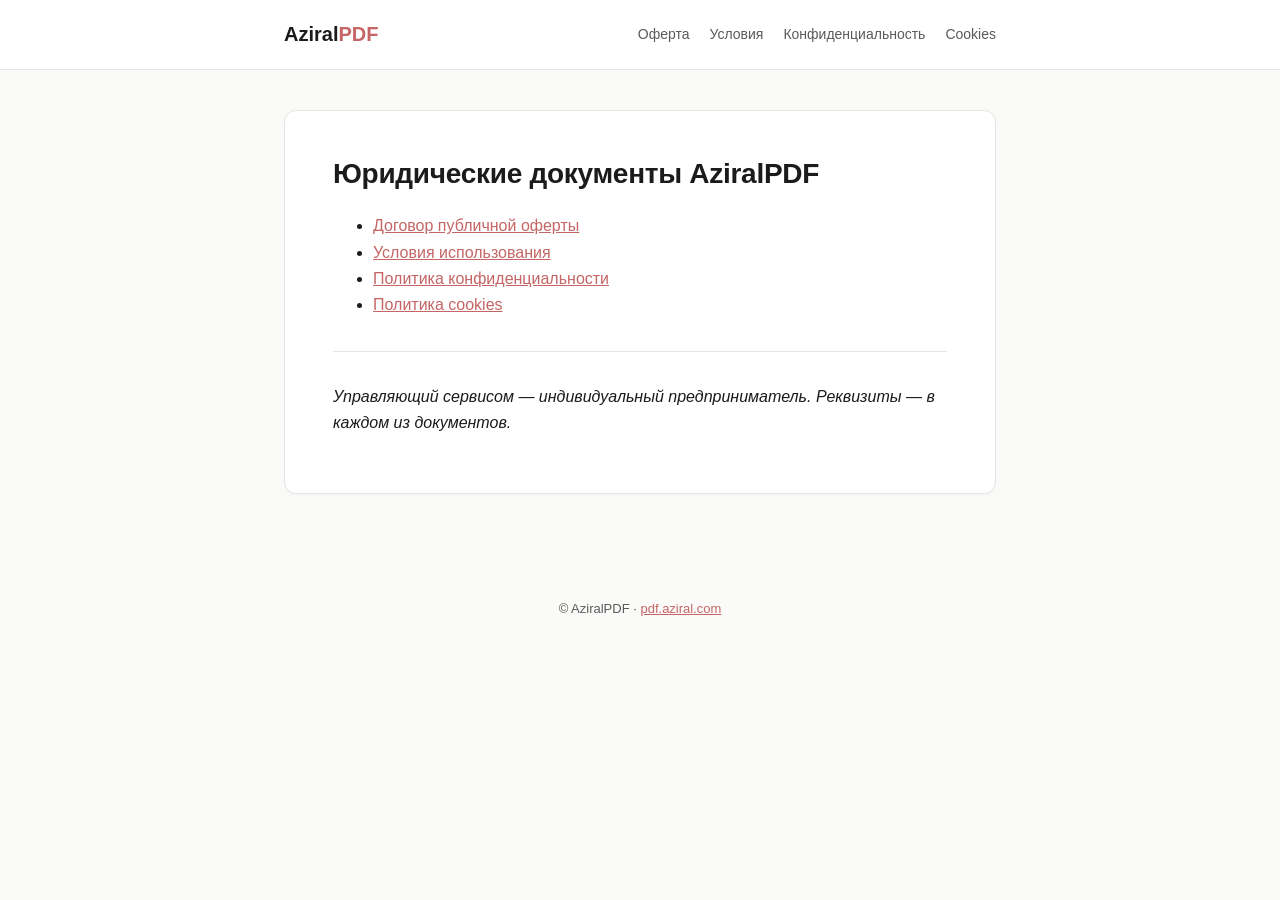
==== deploy/netcup/legal/index.html @ 7173aa8e "fix: preserve legal pages and repair published links" ====
<!DOCTYPE html>
<html lang="ru">
<head>
<meta charset="utf-8">
<meta name="viewport" content="width=device-width,initial-scale=1">
<meta name="robots" content="index,follow">
<title>Юридические документы · AziralPDF</title>
<style>
:root {
  --bg: #fafaf9;
  --ink: #1b1b1b;
  --ink-muted: #5a5a5a;
  --accent: #c56565;
  --rule: #e5e5e3;
  --card: #ffffff;
  --max: 760px;
}
* { box-sizing: border-box; }
html, body { background: var(--bg); color: var(--ink); margin: 0; padding: 0;
  font-family: -apple-system, "Segoe UI", Inter, Roboto, sans-serif; line-height: 1.65; font-size: 16px; }
header.bar { border-bottom: 1px solid var(--rule); background: #fff; }
header.bar .inner { max-width: var(--max); margin: 0 auto; padding: 18px 24px;
  display: flex; align-items: center; gap: 16px; }
header.bar a.brand { text-decoration: none; color: var(--ink); font-weight: 700; font-size: 20px; }
header.bar a.brand span.accent { color: var(--accent); }
header.bar nav { margin-left: auto; display: flex; gap: 20px; font-size: 14px; }
header.bar nav a { color: var(--ink-muted); text-decoration: none; }
header.bar nav a:hover, header.bar nav a.active { color: var(--ink); }
main { max-width: var(--max); margin: 0 auto; padding: 40px 24px 80px; }
article { background: var(--card); border: 1px solid var(--rule); border-radius: 12px;
  padding: 40px 48px; box-shadow: 0 1px 3px rgba(0,0,0,0.03); }
@media (max-width: 600px) { article { padding: 28px 22px; } }
h1 { font-size: 28px; margin: 0 0 8px; letter-spacing: -0.01em; }
h2 { font-size: 20px; margin: 32px 0 12px; letter-spacing: -0.005em; }
h3 { font-size: 16px; margin: 24px 0 8px; }
p, li { color: var(--ink); }
blockquote { border-left: 3px solid var(--accent); margin: 16px 0; padding: 4px 16px;
  color: var(--ink-muted); background: #fbf4f4; border-radius: 4px; }
hr { border: none; border-top: 1px solid var(--rule); margin: 32px 0; }
table { width: 100%; border-collapse: collapse; margin: 16px 0; font-size: 14px; }
th, td { text-align: left; padding: 10px 12px; border-bottom: 1px solid var(--rule); vertical-align: top; }
th { background: #f4f4f2; font-weight: 600; }
code { background: #f4f4f2; padding: 1px 6px; border-radius: 4px; font-size: 13px; }
a { color: var(--accent); }
footer { max-width: var(--max); margin: 0 auto; padding: 24px; text-align: center;
  color: var(--ink-muted); font-size: 13px; }
</style>
</head>
<body>
<header class="bar"><div class="inner">
  <a class="brand" href="https://pdf.aziral.com">Aziral<span class="accent">PDF</span></a>
  <nav><a class="" href="/legal/offer">Оферта</a><a class="" href="/legal/terms">Условия</a><a class="" href="/legal/privacy">Конфиденциальность</a><a class="" href="/legal/cookies">Cookies</a></nav>
</div></header>
<main><article><h1>Юридические документы AziralPDF</h1>
<ul>
<li><a href="/legal/offer">Договор публичной оферты</a></li>
<li><a href="/legal/terms">Условия использования</a></li>
<li><a href="/legal/privacy">Политика конфиденциальности</a></li>
<li><a href="/legal/cookies">Политика cookies</a></li>
</ul>
<hr />
<p><em>Управляющий сервисом — индивидуальный предприниматель. Реквизиты — в каждом из документов.</em></p></article></main>
<footer>© AziralPDF · <a href="https://pdf.aziral.com">pdf.aziral.com</a></footer>
</body></html>
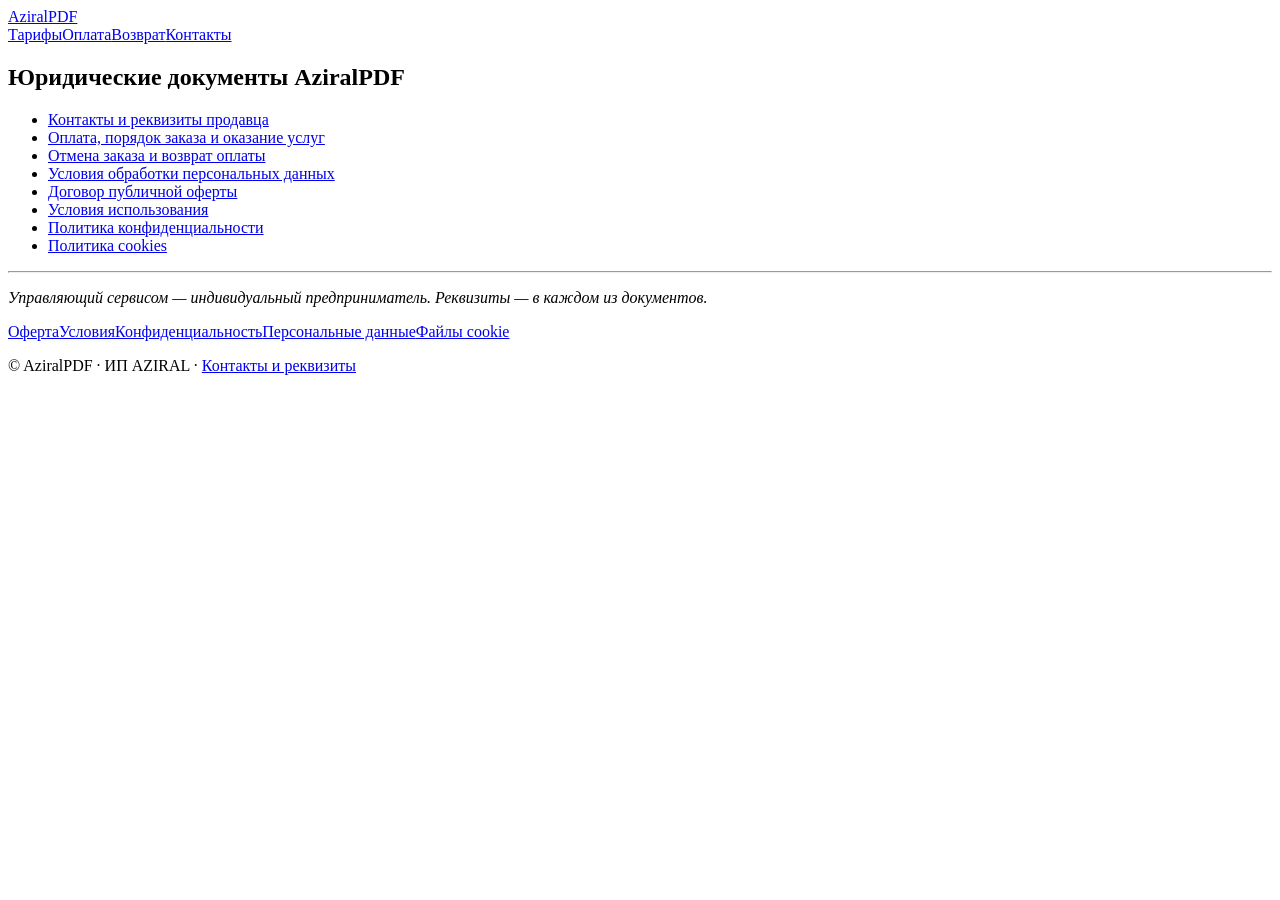
==== commit 8f5aff56: "fix: complete public merchant information for Halyk review" ====
--- a/deploy/netcup/legal/index.html
+++ b/deploy/netcup/legal/index.html
@@ -5,54 +5,16 @@
 <meta name="viewport" content="width=device-width,initial-scale=1">
 <meta name="robots" content="index,follow">
 <title>Юридические документы · AziralPDF</title>
-<style>
-:root {
-  --bg: #fafaf9;
-  --ink: #1b1b1b;
-  --ink-muted: #5a5a5a;
-  --accent: #c56565;
-  --rule: #e5e5e3;
-  --card: #ffffff;
-  --max: 760px;
-}
-* { box-sizing: border-box; }
-html, body { background: var(--bg); color: var(--ink); margin: 0; padding: 0;
-  font-family: -apple-system, "Segoe UI", Inter, Roboto, sans-serif; line-height: 1.65; font-size: 16px; }
-header.bar { border-bottom: 1px solid var(--rule); background: #fff; }
-header.bar .inner { max-width: var(--max); margin: 0 auto; padding: 18px 24px;
-  display: flex; align-items: center; gap: 16px; }
-header.bar a.brand { text-decoration: none; color: var(--ink); font-weight: 700; font-size: 20px; }
-header.bar a.brand span.accent { color: var(--accent); }
-header.bar nav { margin-left: auto; display: flex; gap: 20px; font-size: 14px; }
-header.bar nav a { color: var(--ink-muted); text-decoration: none; }
-header.bar nav a:hover, header.bar nav a.active { color: var(--ink); }
-main { max-width: var(--max); margin: 0 auto; padding: 40px 24px 80px; }
-article { background: var(--card); border: 1px solid var(--rule); border-radius: 12px;
-  padding: 40px 48px; box-shadow: 0 1px 3px rgba(0,0,0,0.03); }
-@media (max-width: 600px) { article { padding: 28px 22px; } }
-h1 { font-size: 28px; margin: 0 0 8px; letter-spacing: -0.01em; }
-h2 { font-size: 20px; margin: 32px 0 12px; letter-spacing: -0.005em; }
-h3 { font-size: 16px; margin: 24px 0 8px; }
-p, li { color: var(--ink); }
-blockquote { border-left: 3px solid var(--accent); margin: 16px 0; padding: 4px 16px;
-  color: var(--ink-muted); background: #fbf4f4; border-radius: 4px; }
-hr { border: none; border-top: 1px solid var(--rule); margin: 32px 0; }
-table { width: 100%; border-collapse: collapse; margin: 16px 0; font-size: 14px; }
-th, td { text-align: left; padding: 10px 12px; border-bottom: 1px solid var(--rule); vertical-align: top; }
-th { background: #f4f4f2; font-weight: 600; }
-code { background: #f4f4f2; padding: 1px 6px; border-radius: 4px; font-size: 13px; }
-a { color: var(--accent); }
-footer { max-width: var(--max); margin: 0 auto; padding: 24px; text-align: center;
-  color: var(--ink-muted); font-size: 13px; }
-</style>
+<link rel="stylesheet" href="/legal/legal.css">
 </head>
 <body>
-<header class="bar"><div class="inner">
-  <a class="brand" href="https://pdf.aziral.com">Aziral<span class="accent">PDF</span></a>
-  <nav><a class="" href="/legal/offer">Оферта</a><a class="" href="/legal/terms">Условия</a><a class="" href="/legal/privacy">Конфиденциальность</a><a class="" href="/legal/cookies">Cookies</a></nav>
-</div></header>
+<header class="bar"><div class="inner"><a class="brand" href="/">Aziral<span class="accent">PDF</span></a><nav aria-label="Информация о сервисе"><a href="/pricing">Тарифы</a><a href="/legal/payment">Оплата</a><a href="/legal/refunds">Возврат</a><a href="/legal/contacts">Контакты</a></nav></div></header>
 <main><article><h1>Юридические документы AziralPDF</h1>
 <ul>
+<li><a href="/legal/contacts">Контакты и реквизиты продавца</a></li>
+<li><a href="/legal/payment">Оплата, порядок заказа и оказание услуг</a></li>
+<li><a href="/legal/refunds">Отмена заказа и возврат оплаты</a></li>
+<li><a href="/legal/consent">Условия обработки персональных данных</a></li>
 <li><a href="/legal/offer">Договор публичной оферты</a></li>
 <li><a href="/legal/terms">Условия использования</a></li>
 <li><a href="/legal/privacy">Политика конфиденциальности</a></li>
@@ -60,5 +22,5 @@
 </ul>
 <hr />
 <p><em>Управляющий сервисом — индивидуальный предприниматель. Реквизиты — в каждом из документов.</em></p></article></main>
-<footer>© AziralPDF · <a href="https://pdf.aziral.com">pdf.aziral.com</a></footer>
+<footer><nav aria-label="Юридические документы"><a href="/legal/offer">Оферта</a><a href="/legal/terms">Условия</a><a href="/legal/privacy">Конфиденциальность</a><a href="/legal/consent">Персональные данные</a><a href="/legal/cookies">Файлы cookie</a></nav><p>© AziralPDF · ИП AZIRAL · <a href="/legal/contacts">Контакты и реквизиты</a></p></footer>
 </body></html>
